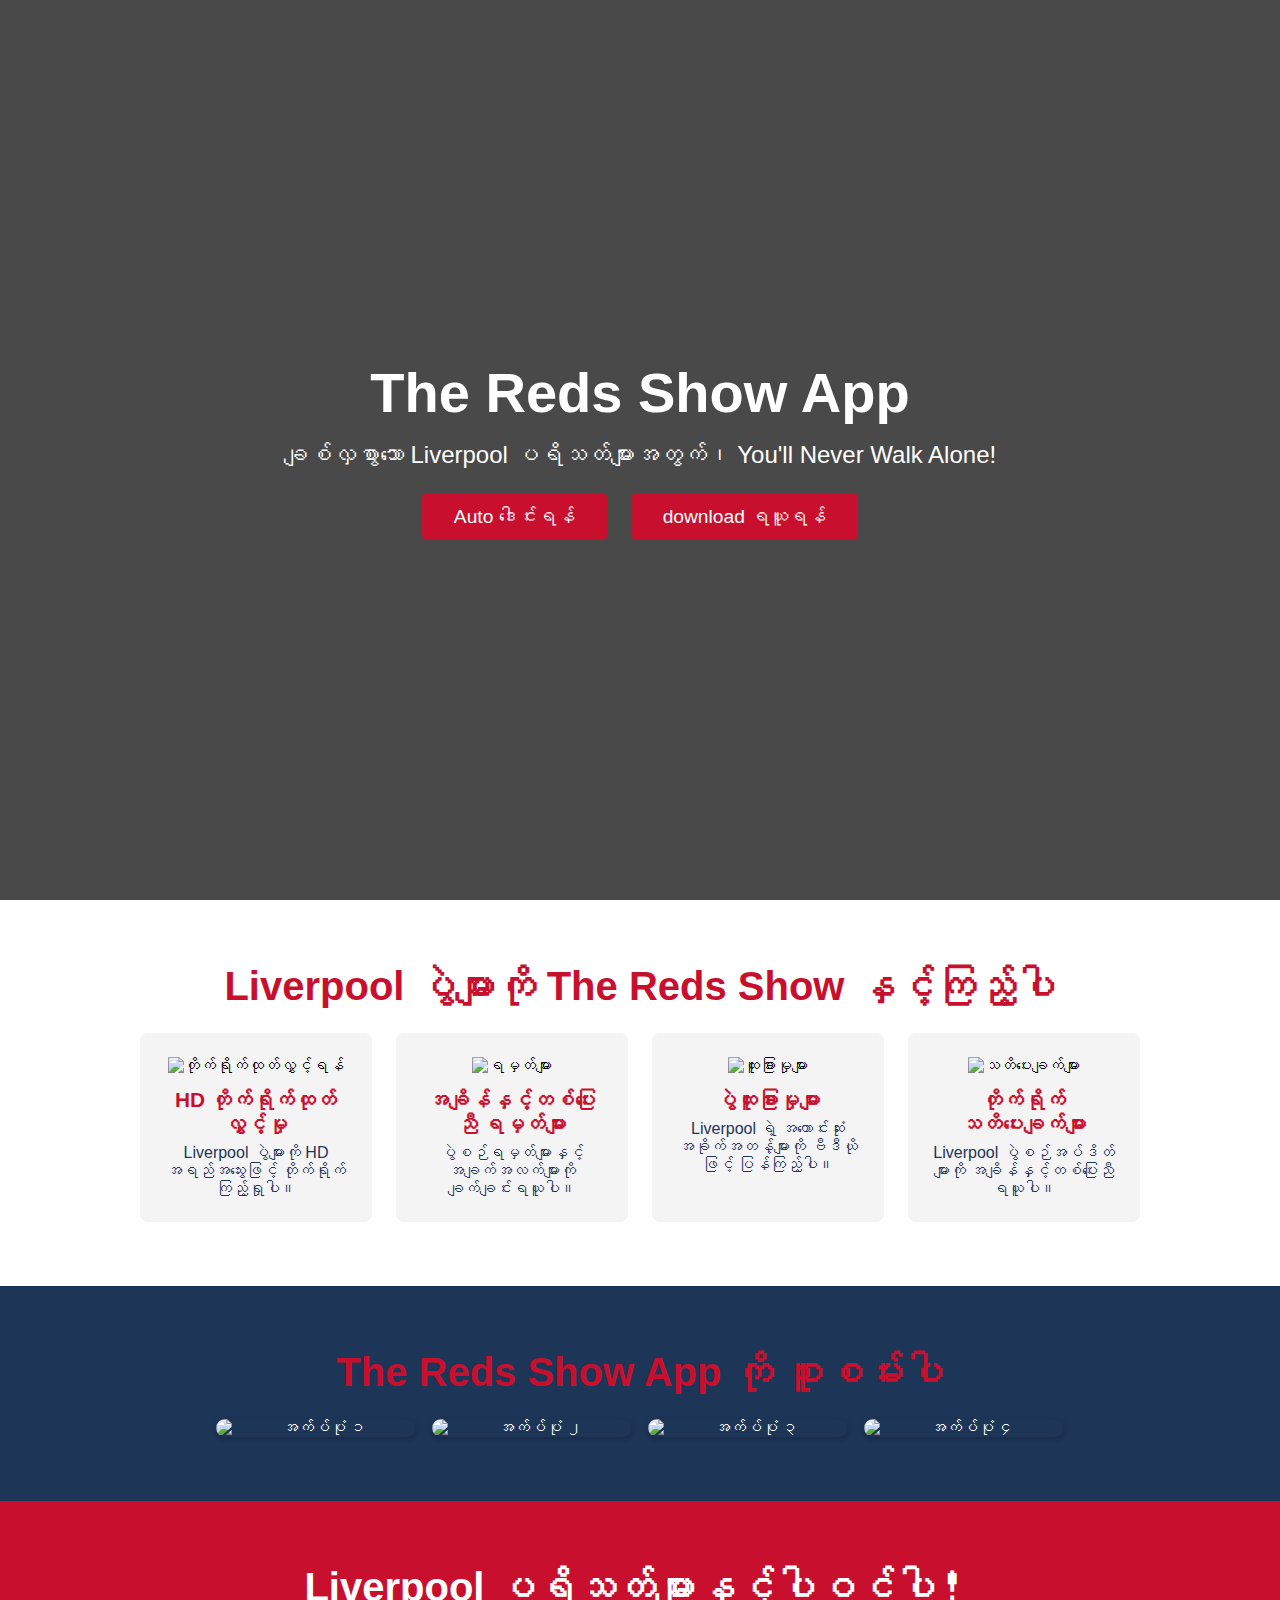
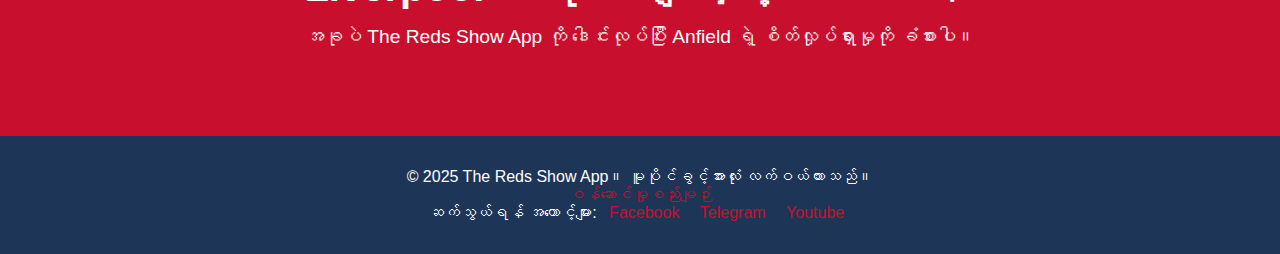
==== index.html @ c38693e3 "Add files via upload" ====
<!DOCTYPE html>
<html lang="my">
<head>
    <meta charset="UTF-8">
    <meta name="viewport" content="width=device-width, initial-scale=1.0">
    <meta name="description" content="The Reds Show App ဖြင့် Liverpool ဘောလုံးပွဲများကို HD ဖြင့် တိုက်ရိုက်ကြည့်ရှုပါ၊ ရမှတ်များနှင့် ထူးခြားမှုများကို ရယူပါ။">
    <meta name="keywords" content="ဘောလုံးတိုက်ရိုက်, The Reds Show App, Liverpool, ဘောလုံးအက်ပ်, ရမှတ်များ">
    <title>The Reds Show App - Liverpool ပရိသတ်များအတွက်</title>
    <style>
        * {
            margin: 0;
            padding: 0;
            box-sizing: border-box;
            font-family: 'Arial', sans-serif;
        }

        body {
            background-color: #F4F4F4; /* မီးခိုးရောင်ဖျော့ */
        }

        /* အဖွင့်အပိုင်း */
        .hero {
            background: linear-gradient(rgba(0,0,0,0.7), rgba(0,0,0,0.7)), url('anfield.jpg');
            background-size: cover;
            background-position: center;
            height: 100vh;
            display: flex;
            flex-direction: column;
            justify-content: center;
            align-items: center;
            text-align: center;
            color: #FFFFFF; /* အဖြူရောင် */
            padding: 1rem;
        }

        .hero h1 {
            font-size: 2.5rem;
            margin-bottom: 1rem;
        }

        .hero p {
            font-size: 1.2rem;
            margin-bottom: 1.5rem;
        }

        .download-buttons {
            display: flex;
            flex-direction: column;
            gap: 1rem;
        }

        .download-buttons a {
            display: block;
            padding: 0.8rem 2rem;
            background-color: #C8102E; /* Liverpool အနီရောင် */
            color: #FFFFFF;
            text-decoration: none;
            border-radius: 5px;
            font-size: 1rem;
            transition: background-color 0.3s;
        }

        .download-buttons a:hover {
            background-color: #A00D24; /* အနီရောင်မှောင် */
        }

        /* အားသာချက်အပိုင်း */
        .features {
            padding: 2rem 1rem;
            background-color: #FFFFFF; /* အဖြူရောင် */
            text-align: center;
        }

        .features h2 {
            font-size: 1.8rem;
            margin-bottom: 1.5rem;
            color: #C8102E; /* Liverpool အနီရောင် */
        }

        .feature-grid {
            display: grid;
            grid-template-columns: 1fr;
            gap: 1.5rem;
            max-width: 1000px;
            margin: 0 auto;
        }

        .feature-item {
            padding: 1rem;
            background-color: #F4F4F4; /* မီးခိုးရောင်ဖျော့ */
            border-radius: 8px;
        }

        .feature-item img {
            width: 40px;
            margin-bottom: 0.8rem;
        }

        .feature-item h3 {
            font-size: 1.1rem;
            margin-bottom: 0.5rem;
            color: #C8102E; /* Liverpool အနီရောင် */
        }

        .feature-item p {
            font-size: 0.9rem;
            color: #1D3557; /* အနက်ရောင်ဖျော့ */
        }

        /* အက်ပ်ပုံအပိုင်း */
        .screenshots {
            padding: 2rem 1rem;
            background-color: #1D3557; /* အနက်ရောင်ဖျော့ */
            color: #FFFFFF; /* အဖြူရောင် */
            text-align: center;
        }

        .screenshots h2 {
            font-size: 1.8rem;
            margin-bottom: 1.5rem;
            color: #C8102E; /* Liverpool အနီရောင် */
        }

        .screenshot-grid {
            display: flex;
            flex-direction: column;
            align-items: center;
            gap: 1rem;
        }

        .screenshot-grid img {
            width: 90%;
            max-width: 250px;
            border-radius: 10px;
            box-shadow: 0 2px 5px rgba(0,0,0,0.2);
        }

        /* ဒေါင်းလုဒ်တိုက်တွန်းအပိုင်း */
        .cta {
            padding: 2rem 1rem;
            background-color: #C8102E; /* Liverpool အနီရောင် */
            text-align: center;
            color: #FFFFFF; /* အဖြူရောင် */
        }

        .cta h2 {
            font-size: 1.8rem;
            margin-bottom: 1rem;
        }

        .cta p {
            font-size: 1rem;
            margin-bottom: 1.5rem;
        }

        /* အောက်ခြေ */
        footer {
            padding: 1.5rem 1rem;
            background-color: #1D3557; /* အနက်ရောင်ဖျော့ */
            color: #FFFFFF; /* အဖြူရောင် */
            text-align: center;
            font-size: 0.9rem;
        }

        footer a {
            color: #C8102E; /* Liverpool အနီရောင် */
            text-decoration: none;
            margin: 0 0.5rem;
        }

        footer a:hover {
            text-decoration: underline;
        }

        footer .credits {
            margin-top: 0.5rem;
            font-size: 0.8rem;
            color: #F4F4F4;
        }

        /* ဖုန်းနဲ့ ကွန်ပျူတာအတွက် ဒီဇိုင်း */
        @media (min-width: 768px) {
            .hero h1 {
                font-size: 3.5rem;
            }

            .hero p {
                font-size: 1.5rem;
            }

            .download-buttons {
                flex-direction: row;
                gap: 1.5rem;
            }

            .download-buttons a {
                font-size: 1.2rem;
            }

            .features {
                padding: 4rem 2rem;
            }

            .features h2 {
                font-size: 2.5rem;
            }

            .feature-grid {
                grid-template-columns: repeat(auto-fit, minmax(200px, 1fr));
            }

            .feature-item {
                padding: 1.5rem;
            }

            .feature-item img {
                width: 50px;
            }

            .feature-item h3 {
                font-size: 1.3rem;
            }

            .feature-item p {
                font-size: 1rem;
            }

            .screenshots {
                padding: 4rem 2rem;
            }

            .screenshots h2 {
                font-size: 2.5rem;
            }

            .screenshot-grid {
                flex-direction: row;
                flex-wrap: wrap;
                justify-content: center;
            }

            .screenshot-grid img {
                width: 200px;
                max-width: none;
            }

            .cta {
                padding: 4rem 2rem;
            }

            .cta h2 {
                font-size: 2.5rem;
            }

            .cta p {
                font-size: 1.2rem;
            }

            footer {
                padding: 2rem;
                font-size: 1rem;
            }
        }
    </style>
</head>
<body>
    <!-- အဖွင့်အပိုင်း -->
    <section class="hero">
        <h1>The Reds Show App</h1>
        <p>ချစ်လှစွာသော Liverpool ပရိသတ်များအတွက်၊ You'll Never Walk Alone!</p>
        <div class="download-buttons">
            <a href="app-release.apk" class="download-button" download>Auto ဒေါင်းရန်</a>
            <a href="https://www.mediafire.com/file/ghk8yfzogn5u5li/The_Reds_Show.apk/file" target="_blank">download ရယူရန်</a>
        </div>
    </section>

    <!-- အားသာချက်အပိုင်း -->
    <section class="features">
        <h2>Liverpool ပွဲများကို The Reds Show နှင့်ကြည့်ပါ</h2>
        <div class="feature-grid">
            <div class="feature-item">
                <img src="https://img.icons8.com/?size=100&id=114331&format=png&color=000000" alt="တိုက်ရိုက်ထုတ်လွှင့်ရန်">
                <h3>HD တိုက်ရိုက်ထုတ်လွှင့်မှု</h3>
                <p>Liverpool ပွဲများကို HD အရည်အသွေးဖြင့် တိုက်ရိုက်ကြည့်ရှုပါ။</p>
            </div>
            <div class="feature-item">
                <img src="https://img.icons8.com/?size=100&id=13119&format=png&color=000000" alt="ရမှတ်များ">
                <h3>အချိန်နှင့်တစ်ပြေးညီ ရမှတ်များ</h3>
                <p>ပွဲစဉ်ရမှတ်များနှင့် အချက်အလက်များကို ချက်ချင်းရယူပါ။</p>
            </div>
            <div class="feature-item">
                <img src="https://img.icons8.com/?size=100&id=9WPPIgWX5Ofo&format=png&color=000000" alt="ထူးခြားမှုများ">
                <h3>ပွဲထူးခြားမှုများ</h3>
                <p>Liverpool ရဲ့ အကောင်းဆုံးအခိုက်အတန့်များကို ဗီဒီယိုဖြင့် ပြန်ကြည့်ပါ။</p>
            </div>
            <div class="feature-item">
                <img src="https://img.icons8.com/?size=100&id=DP3QEe2bIL0r&format=png&color=000000" alt="သတိပေးချက်များ">
                <h3>တိုက်ရိုက်သတိပေးချက်များ</h3>
                <p>Liverpool ပွဲစဉ်အပ်ဒိတ်များကို အချိန်နှင့်တစ်ပြေးညီ ရယူပါ။</p>
            </div>
        </div>
    </section>

    <!-- အက်ပ်ပုံအပိုင်း -->
    <section class="screenshots">
        <h2>The Reds Show App ကို စူးစမ်းပါ</h2>
        <div class="screenshot-grid">
            <img src="1.jpg" alt="အက်ပ်ပုံ ၁">
            <img src="2.jpg" alt="အက်ပ်ပုံ ၂">
            <img src="3.jpg" alt="အက်ပ်ပုံ ၃">
            <img src="4.jpg" alt="အက်ပ်ပုံ ၄">
        </div>
    </section>

    <!-- ဒေါင်းလုဒ်တိုက်တွန်းအပိုင်း -->
    <section class="cta">
        <h2>Liverpool ပရိသတ်များနှင့်ပါဝင်ပါ！</h2>
        <p>အခုပဲ The Reds Show App ကို ဒေါင်းလုပ်ပြီး Anfield ရဲ့ စိတ်လှုပ်ရှားမှုကို ခံစားပါ။</p>
    </section>

    <!-- အောက်ခြေ -->
    <footer>
        <p>© 2025 The Reds Show App။ မူပိုင်ခွင့်အားလုံး လက်ဝယ်ထားသည်။</p>
        <p>
            <!--<a href="/privacy">ကိုယ်ရေးအချက်လျှို့ဝှက်မှု</a> |-->
            <a href="https://football.redsport.live/privacy-policy">ဝန်ဆောင်မှုစည်းမျဉ်း</a>
        </p>
        <p>ဆက်သွယ်ရန် အကောင့်များ: 
            <a href="https://facebook.com" target="_blank">Facebook</a>
            <a href="https://t.me/theredsshowTRS" target="_blank">Telegram</a>
            <a href="https://www.youtube.com/@TheREDSShow" target="_blank">Youtube</a>
        </p>
    </footer>
</body>
</html>
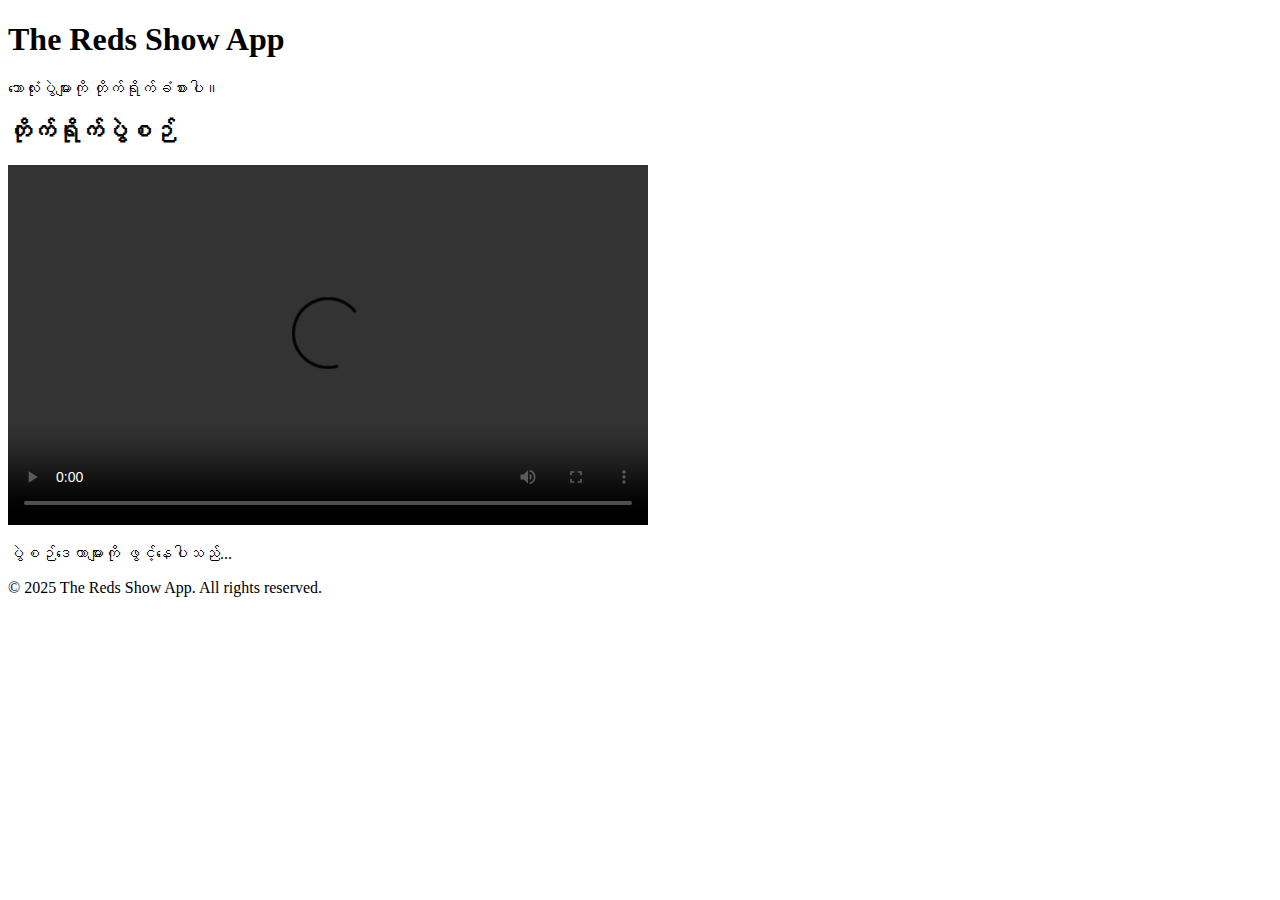
==== commit b6578e71: "Update index.html" ====
--- a/index.html
+++ b/index.html
@@ -3,333 +3,35 @@
 <head>
     <meta charset="UTF-8">
     <meta name="viewport" content="width=device-width, initial-scale=1.0">
-    <meta name="description" content="The Reds Show App ဖြင့် Liverpool ဘောလုံးပွဲများကို HD ဖြင့် တိုက်ရိုက်ကြည့်ရှုပါ၊ ရမှတ်များနှင့် ထူးခြားမှုများကို ရယူပါ။">
-    <meta name="keywords" content="ဘောလုံးတိုက်ရိုက်, The Reds Show App, Liverpool, ဘောလုံးအက်ပ်, ရမှတ်များ">
-    <title>The Reds Show App - Liverpool ပရိသတ်များအတွက်</title>
-    <style>
-        * {
-            margin: 0;
-            padding: 0;
-            box-sizing: border-box;
-            font-family: 'Arial', sans-serif;
-        }
-
-        body {
-            background-color: #F4F4F4; /* မီးခိုးရောင်ဖျော့ */
-        }
-
-        /* အဖွင့်အပိုင်း */
-        .hero {
-            background: linear-gradient(rgba(0,0,0,0.7), rgba(0,0,0,0.7)), url('anfield.jpg');
-            background-size: cover;
-            background-position: center;
-            height: 100vh;
-            display: flex;
-            flex-direction: column;
-            justify-content: center;
-            align-items: center;
-            text-align: center;
-            color: #FFFFFF; /* အဖြူရောင် */
-            padding: 1rem;
-        }
-
-        .hero h1 {
-            font-size: 2.5rem;
-            margin-bottom: 1rem;
-        }
-
-        .hero p {
-            font-size: 1.2rem;
-            margin-bottom: 1.5rem;
-        }
-
-        .download-buttons {
-            display: flex;
-            flex-direction: column;
-            gap: 1rem;
-        }
-
-        .download-buttons a {
-            display: block;
-            padding: 0.8rem 2rem;
-            background-color: #C8102E; /* Liverpool အနီရောင် */
-            color: #FFFFFF;
-            text-decoration: none;
-            border-radius: 5px;
-            font-size: 1rem;
-            transition: background-color 0.3s;
-        }
-
-        .download-buttons a:hover {
-            background-color: #A00D24; /* အနီရောင်မှောင် */
-        }
-
-        /* အားသာချက်အပိုင်း */
-        .features {
-            padding: 2rem 1rem;
-            background-color: #FFFFFF; /* အဖြူရောင် */
-            text-align: center;
-        }
-
-        .features h2 {
-            font-size: 1.8rem;
-            margin-bottom: 1.5rem;
-            color: #C8102E; /* Liverpool အနီရောင် */
-        }
-
-        .feature-grid {
-            display: grid;
-            grid-template-columns: 1fr;
-            gap: 1.5rem;
-            max-width: 1000px;
-            margin: 0 auto;
-        }
-
-        .feature-item {
-            padding: 1rem;
-            background-color: #F4F4F4; /* မီးခိုးရောင်ဖျော့ */
-            border-radius: 8px;
-        }
-
-        .feature-item img {
-            width: 40px;
-            margin-bottom: 0.8rem;
-        }
-
-        .feature-item h3 {
-            font-size: 1.1rem;
-            margin-bottom: 0.5rem;
-            color: #C8102E; /* Liverpool အနီရောင် */
-        }
-
-        .feature-item p {
-            font-size: 0.9rem;
-            color: #1D3557; /* အနက်ရောင်ဖျော့ */
-        }
-
-        /* အက်ပ်ပုံအပိုင်း */
-        .screenshots {
-            padding: 2rem 1rem;
-            background-color: #1D3557; /* အနက်ရောင်ဖျော့ */
-            color: #FFFFFF; /* အဖြူရောင် */
-            text-align: center;
-        }
-
-        .screenshots h2 {
-            font-size: 1.8rem;
-            margin-bottom: 1.5rem;
-            color: #C8102E; /* Liverpool အနီရောင် */
-        }
-
-        .screenshot-grid {
-            display: flex;
-            flex-direction: column;
-            align-items: center;
-            gap: 1rem;
-        }
-
-        .screenshot-grid img {
-            width: 90%;
-            max-width: 250px;
-            border-radius: 10px;
-            box-shadow: 0 2px 5px rgba(0,0,0,0.2);
-        }
-
-        /* ဒေါင်းလုဒ်တိုက်တွန်းအပိုင်း */
-        .cta {
-            padding: 2rem 1rem;
-            background-color: #C8102E; /* Liverpool အနီရောင် */
-            text-align: center;
-            color: #FFFFFF; /* အဖြူရောင် */
-        }
-
-        .cta h2 {
-            font-size: 1.8rem;
-            margin-bottom: 1rem;
-        }
-
-        .cta p {
-            font-size: 1rem;
-            margin-bottom: 1.5rem;
-        }
-
-        /* အောက်ခြေ */
-        footer {
-            padding: 1.5rem 1rem;
-            background-color: #1D3557; /* အနက်ရောင်ဖျော့ */
-            color: #FFFFFF; /* အဖြူရောင် */
-            text-align: center;
-            font-size: 0.9rem;
-        }
-
-        footer a {
-            color: #C8102E; /* Liverpool အနီရောင် */
-            text-decoration: none;
-            margin: 0 0.5rem;
-        }
-
-        footer a:hover {
-            text-decoration: underline;
-        }
-
-        footer .credits {
-            margin-top: 0.5rem;
-            font-size: 0.8rem;
-            color: #F4F4F4;
-        }
-
-        /* ဖုန်းနဲ့ ကွန်ပျူတာအတွက် ဒီဇိုင်း */
-        @media (min-width: 768px) {
-            .hero h1 {
-                font-size: 3.5rem;
-            }
-
-            .hero p {
-                font-size: 1.5rem;
-            }
-
-            .download-buttons {
-                flex-direction: row;
-                gap: 1.5rem;
-            }
-
-            .download-buttons a {
-                font-size: 1.2rem;
-            }
-
-            .features {
-                padding: 4rem 2rem;
-            }
-
-            .features h2 {
-                font-size: 2.5rem;
-            }
-
-            .feature-grid {
-                grid-template-columns: repeat(auto-fit, minmax(200px, 1fr));
-            }
-
-            .feature-item {
-                padding: 1.5rem;
-            }
-
-            .feature-item img {
-                width: 50px;
-            }
-
-            .feature-item h3 {
-                font-size: 1.3rem;
-            }
-
-            .feature-item p {
-                font-size: 1rem;
-            }
-
-            .screenshots {
-                padding: 4rem 2rem;
-            }
-
-            .screenshots h2 {
-                font-size: 2.5rem;
-            }
-
-            .screenshot-grid {
-                flex-direction: row;
-                flex-wrap: wrap;
-                justify-content: center;
-            }
-
-            .screenshot-grid img {
-                width: 200px;
-                max-width: none;
-            }
-
-            .cta {
-                padding: 4rem 2rem;
-            }
-
-            .cta h2 {
-                font-size: 2.5rem;
-            }
-
-            .cta p {
-                font-size: 1.2rem;
-            }
-
-            footer {
-                padding: 2rem;
-                font-size: 1rem;
-            }
-        }
-    </style>
+    <title>The Reds Show App - တိုက်ရိုက်ပွဲစဉ်</title>
+    <meta name="description" content="The Reds Show App ဖြင့် ဘောလုံးပွဲများကို တိုက်ရိုက်ကြည့်ရှုပါ။ ရမှတ်များနှင့် ထူးခြားမှုများကို ရယူပါ။">
+    <meta name="keywords" content="ဘောလုံးတိုက်ရိုက်, The Reds Show App, ဘောလုံးအက်ပ်, ရမှတ်များ">
+    <!-- Video.js CSS -->
+    <link href="https://vjs.zencdn.net/8.10.0/video-js.css" rel="stylesheet" />
+    <link rel="stylesheet" href="style.css">
 </head>
 <body>
-    <!-- အဖွင့်အပိုင်း -->
-    <section class="hero">
+    <header>
         <h1>The Reds Show App</h1>
-        <p>ချစ်လှစွာသော Liverpool ပရိသတ်များအတွက်၊ You'll Never Walk Alone!</p>
-        <div class="download-buttons">
-            <a href="app-release.apk" class="download-button" download>Auto ဒေါင်းရန်</a>
-            <a href="https://www.mediafire.com/file/ghk8yfzogn5u5li/The_Reds_Show.apk/file" target="_blank">download ရယူရန်</a>
+        <p>ဘောလုံးပွဲများကို တိုက်ရိုက်ခံစားပါ။</p>
+    </header>
+    <section id="live-match">
+        <h2>တိုက်ရိုက်ပွဲစဉ်</h2>
+        <div id="video-player">
+            <video id="my-video" class="video-js" controls preload="auto" width="640" height="360">
+                <source id="video-source" src="" type="application/x-mpegURL">
+                <p class="vjs-no-js">ဗီဒီယိုဖွင့်ရန် JavaScript ဖွင့်ထားပါ။</p>
+            </video>
+        </div>
+        <div id="match-details">
+            <p>ပွဲစဉ်ဒေတာများကို ဖွင့်နေပါသည်...</p>
         </div>
     </section>
-
-    <!-- အားသာချက်အပိုင်း -->
-    <section class="features">
-        <h2>Liverpool ပွဲများကို The Reds Show နှင့်ကြည့်ပါ</h2>
-        <div class="feature-grid">
-            <div class="feature-item">
-                <img src="https://img.icons8.com/?size=100&id=114331&format=png&color=000000" alt="တိုက်ရိုက်ထုတ်လွှင့်ရန်">
-                <h3>HD တိုက်ရိုက်ထုတ်လွှင့်မှု</h3>
-                <p>Liverpool ပွဲများကို HD အရည်အသွေးဖြင့် တိုက်ရိုက်ကြည့်ရှုပါ။</p>
-            </div>
-            <div class="feature-item">
-                <img src="https://img.icons8.com/?size=100&id=13119&format=png&color=000000" alt="ရမှတ်များ">
-                <h3>အချိန်နှင့်တစ်ပြေးညီ ရမှတ်များ</h3>
-                <p>ပွဲစဉ်ရမှတ်များနှင့် အချက်အလက်များကို ချက်ချင်းရယူပါ။</p>
-            </div>
-            <div class="feature-item">
-                <img src="https://img.icons8.com/?size=100&id=9WPPIgWX5Ofo&format=png&color=000000" alt="ထူးခြားမှုများ">
-                <h3>ပွဲထူးခြားမှုများ</h3>
-                <p>Liverpool ရဲ့ အကောင်းဆုံးအခိုက်အတန့်များကို ဗီဒီယိုဖြင့် ပြန်ကြည့်ပါ။</p>
-            </div>
-            <div class="feature-item">
-                <img src="https://img.icons8.com/?size=100&id=DP3QEe2bIL0r&format=png&color=000000" alt="သတိပေးချက်များ">
-                <h3>တိုက်ရိုက်သတိပေးချက်များ</h3>
-                <p>Liverpool ပွဲစဉ်အပ်ဒိတ်များကို အချိန်နှင့်တစ်ပြေးညီ ရယူပါ။</p>
-            </div>
-        </div>
-    </section>
-
-    <!-- အက်ပ်ပုံအပိုင်း -->
-    <section class="screenshots">
-        <h2>The Reds Show App ကို စူးစမ်းပါ</h2>
-        <div class="screenshot-grid">
-            <img src="1.jpg" alt="အက်ပ်ပုံ ၁">
-            <img src="2.jpg" alt="အက်ပ်ပုံ ၂">
-            <img src="3.jpg" alt="အက်ပ်ပုံ ၃">
-            <img src="4.jpg" alt="အက်ပ်ပုံ ၄">
-        </div>
-    </section>
-
-    <!-- ဒေါင်းလုဒ်တိုက်တွန်းအပိုင်း -->
-    <section class="cta">
-        <h2>Liverpool ပရိသတ်များနှင့်ပါဝင်ပါ！</h2>
-        <p>အခုပဲ The Reds Show App ကို ဒေါင်းလုပ်ပြီး Anfield ရဲ့ စိတ်လှုပ်ရှားမှုကို ခံစားပါ။</p>
-    </section>
-
-    <!-- အောက်ခြေ -->
     <footer>
-        <p>© 2025 The Reds Show App။ မူပိုင်ခွင့်အားလုံး လက်ဝယ်ထားသည်။</p>
-        <p>
-            <!--<a href="/privacy">ကိုယ်ရေးအချက်လျှို့ဝှက်မှု</a> |-->
-            <a href="https://football.redsport.live/privacy-policy">ဝန်ဆောင်မှုစည်းမျဉ်း</a>
-        </p>
-        <p>ဆက်သွယ်ရန် အကောင့်များ: 
-            <a href="https://facebook.com" target="_blank">Facebook</a>
-            <a href="https://t.me/theredsshowTRS" target="_blank">Telegram</a>
-            <a href="https://www.youtube.com/@TheREDSShow" target="_blank">Youtube</a>
-        </p>
+        <p>© 2025 The Reds Show App. All rights reserved.</p>
     </footer>
+    <!-- Video.js JavaScript -->
+    <script src="https://vjs.zencdn.net/8.10.0/video.min.js"></script>
+    <script src="script.js"></script>
 </body>
-</html>+</html>
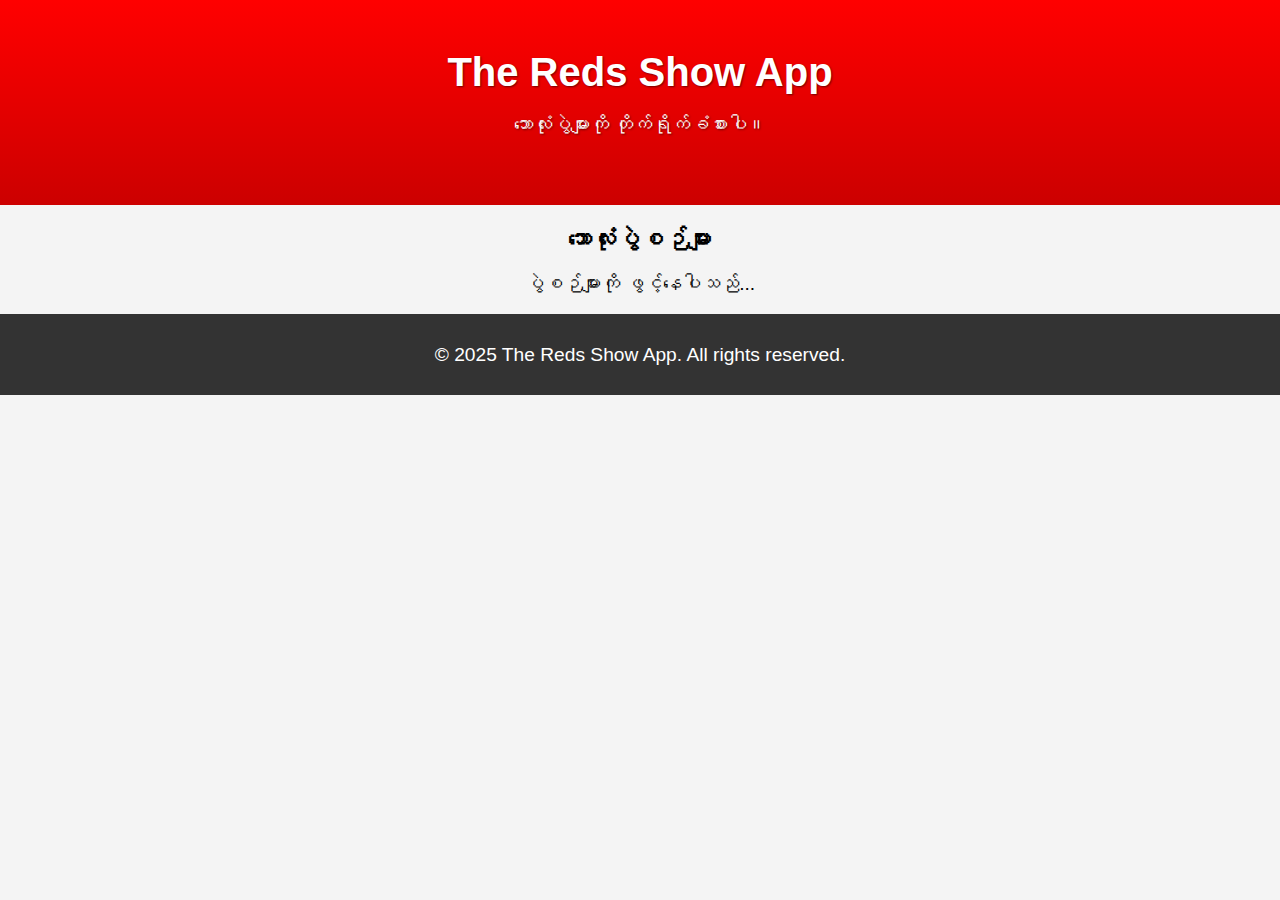
==== commit f3695cd1: "Update index.html" ====
--- a/index.html
+++ b/index.html
@@ -3,11 +3,9 @@
 <head>
     <meta charset="UTF-8">
     <meta name="viewport" content="width=device-width, initial-scale=1.0">
-    <title>The Reds Show App - တိုက်ရိုက်ပွဲစဉ်</title>
+    <title>The Reds Show App - ဘောလုံးပွဲစဉ်များ</title>
     <meta name="description" content="The Reds Show App ဖြင့် ဘောလုံးပွဲများကို တိုက်ရိုက်ကြည့်ရှုပါ။ ရမှတ်များနှင့် ထူးခြားမှုများကို ရယူပါ။">
-    <meta name="keywords" content="ဘောလုံးတိုက်ရိုက်, The Reds Show App, ဘောလုံးအက်ပ်, ရမှတ်များ">
-    <!-- Video.js CSS -->
-    <link href="https://vjs.zencdn.net/8.10.0/video-js.css" rel="stylesheet" />
+    <meta name="keywords" content="ဘောလုံးတိုက်ရိုက်, The Reds Show App, ဘောလုံးအက်ပ်, ရမှတ်များ, livestream football">
     <link rel="stylesheet" href="style.css">
 </head>
 <body>
@@ -15,23 +13,15 @@
         <h1>The Reds Show App</h1>
         <p>ဘောလုံးပွဲများကို တိုက်ရိုက်ခံစားပါ။</p>
     </header>
-    <section id="live-match">
-        <h2>တိုက်ရိုက်ပွဲစဉ်</h2>
-        <div id="video-player">
-            <video id="my-video" class="video-js" controls preload="auto" width="640" height="360">
-                <source id="video-source" src="" type="application/x-mpegURL">
-                <p class="vjs-no-js">ဗီဒီယိုဖွင့်ရန် JavaScript ဖွင့်ထားပါ။</p>
-            </video>
-        </div>
-        <div id="match-details">
-            <p>ပွဲစဉ်ဒေတာများကို ဖွင့်နေပါသည်...</p>
+    <section id="match-list">
+        <h2>ဘောလုံးပွဲစဉ်များ</h2>
+        <div id="matches">
+            <p>ပွဲစဉ်များကို ဖွင့်နေပါသည်...</p>
         </div>
     </section>
     <footer>
         <p>© 2025 The Reds Show App. All rights reserved.</p>
     </footer>
-    <!-- Video.js JavaScript -->
-    <script src="https://vjs.zencdn.net/8.10.0/video.min.js"></script>
     <script src="script.js"></script>
 </body>
 </html>
--- a/style.css
+++ b/style.css
@@ -0,0 +1,94 @@
+body {
+    font-family: Arial, sans-serif;
+    margin: 0;
+    padding: 0;
+    background-color: #f4f4f4;
+    text-align: center;
+}
+
+header {
+    background: linear-gradient(to bottom, #ff0000, #cc0000);
+    padding: 50px 20px;
+    color: white;
+    text-shadow: 1px 1px 2px rgba(0,0,0,0.5);
+}
+
+h1 {
+    font-size: 2.5em;
+    margin: 0;
+}
+
+p {
+    font-size: 1.2em;
+}
+
+#live-match {
+    margin: 20px;
+    padding: 20px;
+    background-color: white;
+    border-radius: 10px;
+    box-shadow: 0 0 10px rgba(0,0,0,0.1);
+}
+
+#live-match h2 {
+    font-size: 1.8em;
+    color: #ff0000;
+}
+
+#video-player {
+    margin: 20px auto;
+    max-width: 800px;
+}
+
+.video-js {
+    width: 100%;
+    height: auto;
+}
+
+#match-details {
+    margin: 20px 0;
+}
+
+.team {
+    display: flex;
+    align-items: center;
+    justify-content: center;
+    margin: 10px 0;
+}
+
+.team img {
+    width: 50px;
+    height: 50px;
+    margin: 0 10px;
+}
+
+.score {
+    font-size: 1.5em;
+    font-weight: bold;
+    margin: 0 20px;
+}
+
+footer {
+    background-color: #333;
+    color: white;
+    padding: 10px 0;
+    position: relative;
+    bottom: 0;
+    width: 100%;
+}
+
+@media (max-width: 600px) {
+    h1 {
+        font-size: 1.8em;
+    }
+    #video-player {
+        max-width: 100%;
+    }
+    .team img {
+        width: 40px;
+        height: 40px;
+    }
+    .score {
+        font-size: 1.2em;
+    }
+}
